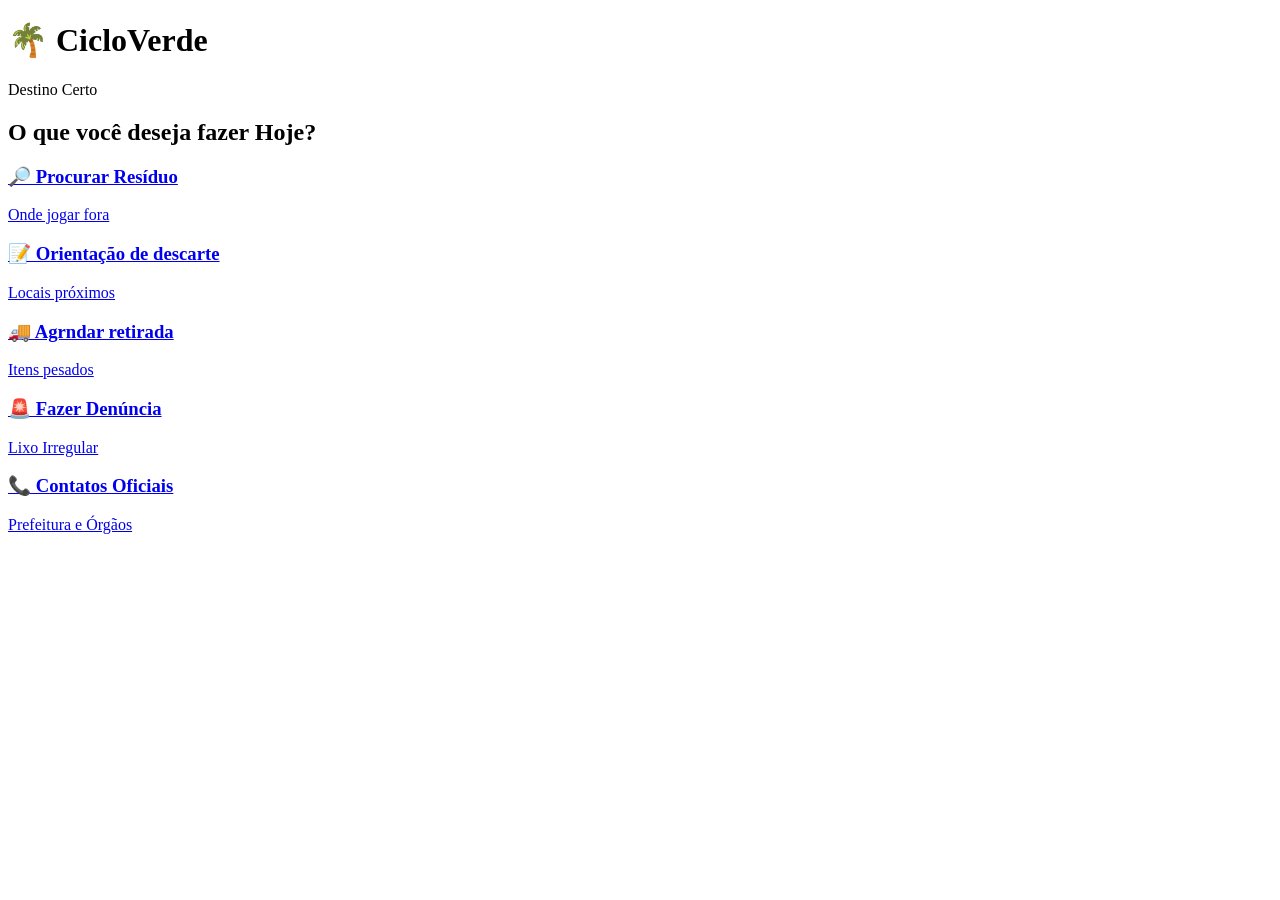
==== index.html @ 31bada80 "feito o index do trabalho" ====
<!DOCTYPE html>
<html lang="en">
<head>
    <meta charset="UTF-8">
    <meta name="viewport" content="width=device-width, initial-scale=1.0">
    <title>CicloVerde</title>
    <link rel="stylesheet" href="style.css">
</head>
<body>

<div class="caixa-principal">
    <div class="topo">
        <h1>🌴 CicloVerde</h1>
        <p>Destino Certo</p>
    </div>

    <h2>O que você deseja fazer Hoje?</h2>

    <a href="Busca.html" class="botao-meu">
        <h3> 🔎 Procurar Resíduo</h3>
        <p>Onde jogar fora</p>
    </a>

    <a href="orientação.html" class="botao-meu">
        <h3> 📝 Orientação de  descarte</h3>
        <p>Locais próximos</p>
    </a>

    <a href="coleta.html" class="botao-meu">
        <h3> 🚚 Agrndar retirada</h3>
        <p>Itens pesados</p>
    </a>

    <a href="denuncia.html" class="botao-meu">
        <h3> 🚨 Fazer Denúncia</h3>
        <p>Lixo Irregular</p>

    <a href="contato.html" class="botao-meu">
        <h3> 📞 Contatos Oficiais</h3>
        <p>Prefeitura e Órgãos</p>
    </a>
</div>

</body>
</html>
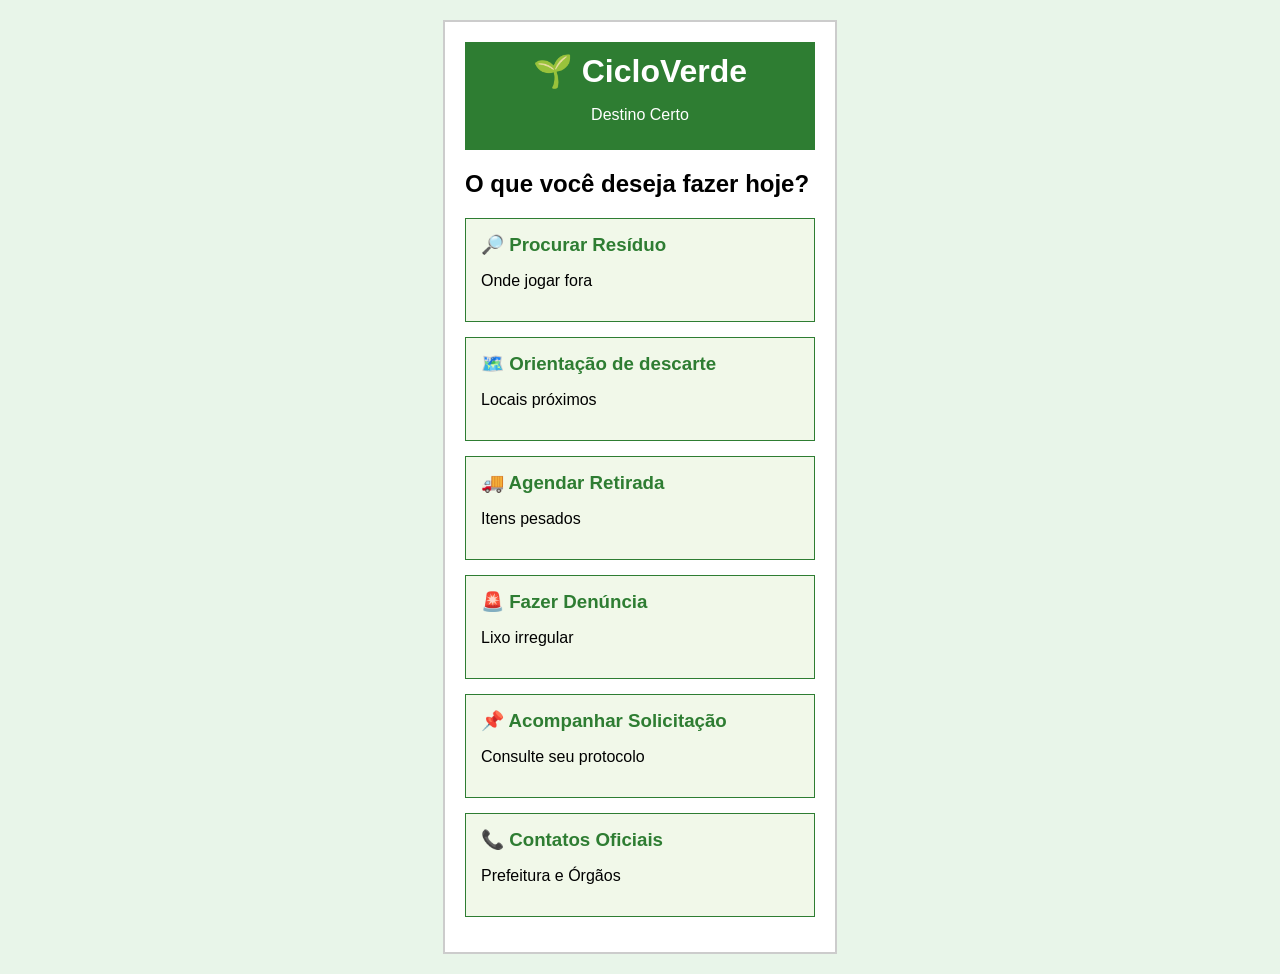
==== commit 90276099: "Finalizado feito as etapas finais do front e o readme" ====
--- a/index.html
+++ b/index.html
@@ -1,5 +1,5 @@
 <!DOCTYPE html>
-<html lang="en">
+<html lang="pt-BR">
 <head>
     <meta charset="UTF-8">
     <meta name="viewport" content="width=device-width, initial-scale=1.0">
@@ -10,33 +10,39 @@
 
 <div class="caixa-principal">
     <div class="topo">
-        <h1>🌴 CicloVerde</h1>
+        <h1>🌱 CicloVerde</h1>
         <p>Destino Certo</p>
     </div>
 
-    <h2>O que você deseja fazer Hoje?</h2>
-
-    <a href="Busca.html" class="botao-meu">
-        <h3> 🔎 Procurar Resíduo</h3>
+    <h2>O que você deseja fazer hoje?</h2>
+    
+    <a href="busca.html" class="botao-menu">
+        <h3>🔎 Procurar Resíduo</h3>
         <p>Onde jogar fora</p>
     </a>
-
-    <a href="orientação.html" class="botao-meu">
-        <h3> 📝 Orientação de  descarte</h3>
+    
+    <a href="orientacao.html" class="botao-menu">
+        <h3>🗺️ Orientação de descarte</h3>
         <p>Locais próximos</p>
     </a>
-
-    <a href="coleta.html" class="botao-meu">
-        <h3> 🚚 Agrndar retirada</h3>
+    
+    <a href="coleta.html" class="botao-menu">
+        <h3>🚚 Agendar Retirada</h3>
         <p>Itens pesados</p>
     </a>
+    
+    <a href="denuncia.html" class="botao-menu">
+        <h3>🚨 Fazer Denúncia</h3>
+        <p>Lixo irregular</p>
+    </a>
 
-    <a href="denuncia.html" class="botao-meu">
-        <h3> 🚨 Fazer Denúncia</h3>
-        <p>Lixo Irregular</p>
+    <a href="acompanhar.html" class="botao-menu">
+        <h3>📌 Acompanhar Solicitação</h3>
+        <p>Consulte seu protocolo</p>
+    </a>
 
-    <a href="contato.html" class="botao-meu">
-        <h3> 📞 Contatos Oficiais</h3>
+    <a href="contatos.html" class="botao-menu">
+        <h3>📞 Contatos Oficiais</h3>
         <p>Prefeitura e Órgãos</p>
     </a>
 </div>
--- a/style.css
+++ b/style.css
@@ -0,0 +1,103 @@
+body {
+    font-family: Arial, sans-serif;
+    background-color: #e8f5e9;
+    margin: 20px;
+}
+
+.caixa-principal {
+    background-color: white;
+    width: 350px;
+    margin: 0 auto;
+    border: 2px solid #ccc;
+    padding: 20px;
+}
+
+.topo {
+    background-color: #2e7d32;
+    color: white;
+    padding: 10px;
+    text-align: center;
+    margin-bottom: 20px;
+}
+
+.topo h1 {
+    margin: 0;
+}
+
+.botao-menu {
+    display: block;
+    background-color: #f1f8e9;
+    border: 1px solid #2e7d32;
+    text-decoration: none; 
+    color: black;
+    padding: 15px;
+    margin-bottom: 15px;
+}
+
+.botao-menu h3 {
+    color: #2e7d32;
+    margin: 0 0 5px 0;
+}
+
+.botao-voltar {
+    color: blue;
+    text-decoration: underline;
+    display: inline-block;
+    margin-bottom: 20px;
+}
+
+input[type="text"], input[type="file"], select, textarea {
+    width: 90%;
+    padding: 8px;
+    border: 1px solid gray;
+    margin-top: 5px;
+}
+
+.botao-verde {
+    background-color: #2e7d32;
+    color: white;
+    padding: 10px;
+    border: none;
+    width: 100%;
+    margin-top: 15px;
+    cursor: pointer;
+}
+
+.botao-vermelho {
+    background-color: red;
+    color: white;
+    padding: 10px;
+    border: none;
+    width: 100%;
+    margin-top: 15px;
+    cursor: pointer;
+}
+
+.item-lista {
+    background-color: #eee;
+    border: 1px solid #ccc;
+    padding: 10px;
+    margin-top: 10px;
+}
+
+.cartao-local {
+    border: 2px solid #2e7d32;
+    padding: 10px;
+    margin-bottom: 15px;
+}
+
+/* Novos estilos para Protocolo e Contatos */
+.caixa-protocolo {
+    background-color: #fffde7;
+    border: 2px dashed #fbc02d;
+    padding: 20px;
+    text-align: center;
+    margin: 20px 0;
+}
+
+.numero-protocolo {
+    font-size: 24px;
+    font-weight: bold;
+    color: #d32f2f;
+    margin: 10px 0;
+}
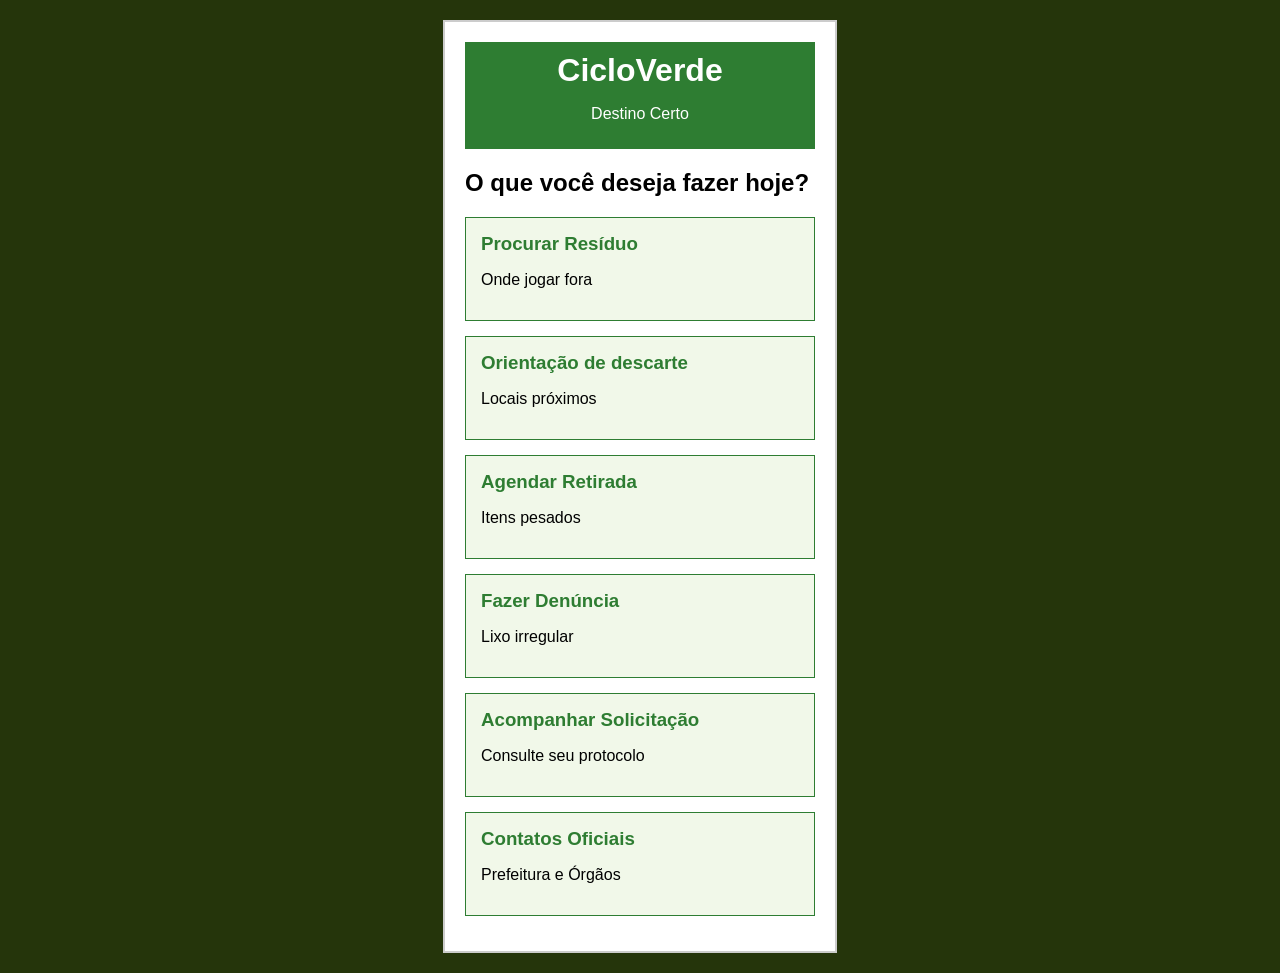
==== commit 30a629ea: "arrumado" ====
--- a/index.html
+++ b/index.html
@@ -10,39 +10,39 @@
 
 <div class="caixa-principal">
     <div class="topo">
-        <h1>🌱 CicloVerde</h1>
+        <h1>CicloVerde</h1>
         <p>Destino Certo</p>
     </div>
 
     <h2>O que você deseja fazer hoje?</h2>
     
     <a href="busca.html" class="botao-menu">
-        <h3>🔎 Procurar Resíduo</h3>
+        <h3>Procurar Resíduo</h3>
         <p>Onde jogar fora</p>
     </a>
     
     <a href="orientacao.html" class="botao-menu">
-        <h3>🗺️ Orientação de descarte</h3>
+        <h3>Orientação de descarte</h3>
         <p>Locais próximos</p>
     </a>
     
     <a href="coleta.html" class="botao-menu">
-        <h3>🚚 Agendar Retirada</h3>
+        <h3>Agendar Retirada</h3>
         <p>Itens pesados</p>
     </a>
     
     <a href="denuncia.html" class="botao-menu">
-        <h3>🚨 Fazer Denúncia</h3>
+        <h3>Fazer Denúncia</h3>
         <p>Lixo irregular</p>
     </a>
 
     <a href="acompanhar.html" class="botao-menu">
-        <h3>📌 Acompanhar Solicitação</h3>
+        <h3>Acompanhar Solicitação</h3>
         <p>Consulte seu protocolo</p>
     </a>
 
     <a href="contatos.html" class="botao-menu">
-        <h3>📞 Contatos Oficiais</h3>
+        <h3>Contatos Oficiais</h3>
         <p>Prefeitura e Órgãos</p>
     </a>
 </div>
--- a/style.css
+++ b/style.css
@@ -1,6 +1,6 @@
 body {
     font-family: Arial, sans-serif;
-    background-color: #e8f5e9;
+    background-color: #25350b;
     margin: 20px;
 }
 
